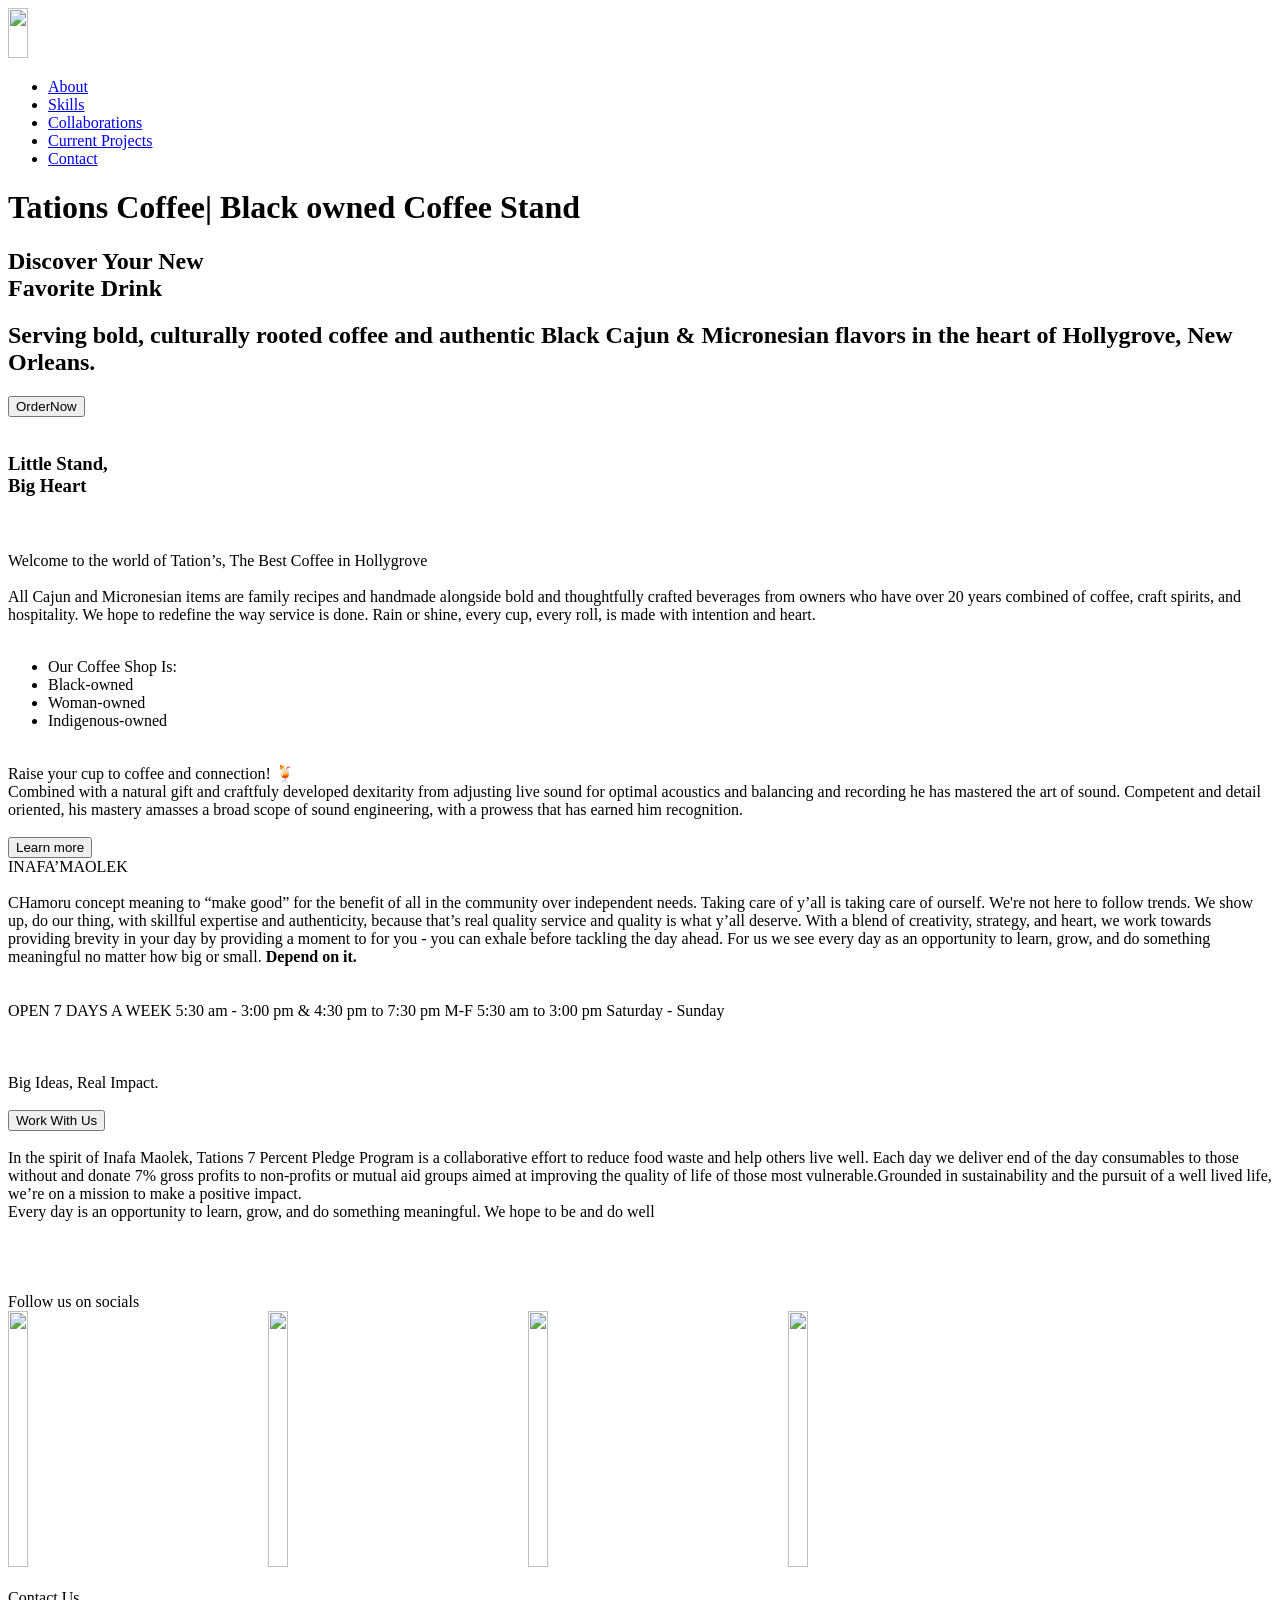
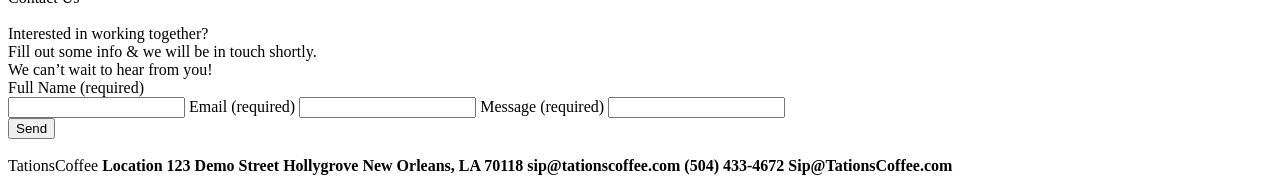
==== tations.html @ 24478614 "Create initial HTML structure for Tations Coffee This HTML file serves as a portfolio for Tations Co" ====
<!DOCTYPE html>
<html lang="en">

<head>
  <meta charset="UTF-8">
  <meta name="viewport" content="width=device-width, initial-scale=1.0">
  <title>Portfolio by Lacey Greene</title>
  <link href="https://fonts.googleapis.com/css2?family=Roboto&family=Open+Sans&family=Lato&family=Montserrat&family=Merriweather&family=Playfair+Display&family=Fira+Code&family=Source+Code+Pro&display=swap" rel="stylesheet">
  <link rel="stylesheet" href="index.css">
  <link rel="stylesheet" href="https://cdnjs.cloudflare.com/ajax/libs/font-awesome/4.7.0/css/font-awesome.min.css">
</head>

<body>
  <main id="homepage">

    <nav id="nav-bar">
      <img id="page-logo" src="https://images.unsplash.com/photo-1601539198710-3ae01f7b9fe1?crop=entropy&cs=srgb&fm=jpg&ixid=M3wzMjM4NDZ8MHwxfHJhbmRvbXx8fHx8fHx8fDE3NzM5NDg0NzB8&ixlib=rb-4.1.0&q=85" style="height:50px; aspect-ratio: 1 / 1" margin="0" padding="0" align-self="flex-end">
      <ul id="nav-list">

        <li><a class="nav-link" href="/html/about.html">About</a></li>
        <li><a class="nav-link" href="/html/skills.html">Skills</a></li>
        <li><a class="nav-link" href="/html/projects.html">Collaborations</a></li>
        <li><a class="nav-link" href="/projects.html"><span class="hidden">Current </span>Projects</a></li>
        <li><a class="nav-link" href="/html/contact.html">Contact</a></li>
      </ul>
    </nav>

    <div id="homepage-header">
      <h1><span class="title-subheader">Tations Coffee| Black owned Coffee Stand</span></h1>
      
      <h2><span class="name-header">Discover Your New<br>Favorite Drink</span></h2>
    
      <h2><span class="title-subheader">Serving bold, culturally rooted coffee and authentic Black Cajun & Micronesian flavors in the heart of Hollygrove, New Orleans.</span></h2>
      <button id="order-now">OrderNow</button>
    </div>

    <section id="big-heart" class="sections">
      <img>
      <h3><span class="section-header" id="little-stand">Little Stand,<br>
          Big Heart<span></h3>
      <br><br>
      <span id="welcome">Welcome to the world of Tation’s, The Best Coffee in Hollygrove</span><br><br>

      All Cajun and Micronesian items are family recipes and handmade alongside bold and thoughtfully crafted beverages from owners who have over 20 years combined of coffee, craft spirits, and hospitality. We hope to redefine the way service is done. Rain or shine, every cup, every roll, is made with intention and heart.
<br><br>
        <ul>
          <li>Our Coffee Shop Is:</li>
      <li>Black-owned</li>

      <li>Woman-owned</li>

      <li>Indigenous-owned</li>
        </ul>
        <br>
      Raise your cup to coffee and connection! 🍹<br>
      Combined with a natural gift and craftfuly developed dexitarity from adjusting live sound for optimal acoustics and balancing and recording he has mastered the art of sound. Competent and detail oriented, his mastery amasses a broad scope of sound engineering, with a prowess that has earned him recognition. <br><br>
        <button>Learn more</button>
    </section>

    <section id="inafa" class="sections">
      <span class="section-header" id="inafa-maolek">INAFA’MAOLEK</span><br><br>
      CHamoru concept meaning to “make good” for the benefit of all in the community over independent needs. Taking care of y’all is taking care of ourself. We're not here to follow trends. We show up, do our thing, with skillful expertise and authenticity, because that’s real quality service and quality is what y’all deserve. With a blend of creativity, strategy, and heart, we work towards providing brevity in your day by providing a moment to for you - you can exhale before tackling the day ahead. For us we see every day as an opportunity to learn, grow, and do something meaningful no matter how big or small. <strong>Depend on it.</strong><br><br><br>
      OPEN 7 DAYS A WEEK
5:30 am - 3:00 pm & 4:30 pm to 7:30 pm M-F
5:30 am to 3:00 pm Saturday - Sunday
      <br><br><br><br>
        </section>
        <section id="impact">
      <span class="section-header" id="big-ideas">Big Ideas, Real Impact.</span><br><br>
      <button>Work With Us</button><br><br>
     <span>In the spirit of Inafa Maolek, Tations 7 Percent Pledge Program is a collaborative effort to reduce food waste and help others live well. Each day we deliver end of the day consumables to those without and donate 7% gross profits to non-profits or mutual aid groups aimed at improving the quality of life of those most vulnerable.Grounded in sustainability and the pursuit of a well lived life, we’re on a mission to make a positive impact.</span> <br>
      <span class="red-text">Every day is an opportunity to learn, grow, and do something meaningful. We hope to be  and do well</span>
      <br>
      <img>
        </section>
      <br><br><br>
       
<section id="socials" class="sections">
      <span class="section-header" id="follow-us">Follow us on socials
</span>
      <div id="social-images">
        <img src="https://images.unsplash.com/photo-1623578620339-1008f17911b3?crop=entropy&cs=srgb&fm=jpg&ixid=M3wzMjM4NDZ8MHwxfHJhbmRvbXx8fHx8fHx8fDE3NzM5NTcxOTZ8&ixlib=rb-4.1.0&q=85" style="height:20vw; aspect-ratio: 1 / 1">
          <img src="https://images.unsplash.com/photo-1623578620339-1008f17911b3?crop=entropy&cs=srgb&fm=jpg&ixid=M3wzMjM4NDZ8MHwxfHJhbmRvbXx8fHx8fHx8fDE3NzM5NTcxOTZ8&ixlib=rb-4.1.0&q=85" style="height:20vw; aspect-ratio: 1 / 1" >
        <img src="https://images.unsplash.com/photo-1623578620339-1008f17911b3?crop=entropy&cs=srgb&fm=jpg&ixid=M3wzMjM4NDZ8MHwxfHJhbmRvbXx8fHx8fHx8fDE3NzM5NTcxOTZ8&ixlib=rb-4.1.0&q=85" style="height:20vw; aspect-ratio: 1 / 1">
        <img src="https://images.unsplash.com/photo-1623578620339-1008f17911b3?crop=entropy&cs=srgb&fm=jpg&ixid=M3wzMjM4NDZ8MHwxfHJhbmRvbXx8fHx8fHx8fDE3NzM5NTcxOTZ8&ixlib=rb-4.1.0&q=85" style="height:20vw; aspect-ratio: 1 / 1">
        </div>
</section>
      <br>
<section class="sections" id="contact">
  <div>
            <span class="section-header" style="width:100%" id="contact-us">Contact Us</span><br><br>
      <span class="section-subheader" style="width:100%">Interested in working together? <br>Fill out some info & we will be in touch shortly.<br> We can’t wait to hear from you!</span><br>
  </div>
  <div>
<form action="/html-codes/forms/html-form-tag-action.cfm" target="_blank" method="get">
Full Name (required)<br>
<input type="text" name="first-name" value="" maxlength="90" >
  Email (required)
  <input type="text" name="email" value="" maxlength="90" >
  Message (required) <input type="text" name="message" value="" maxlength="90" id="message">
<br>
<input class="btn" type="submit" value="Send">
</form>
  </div>
        </section>
          <br>
<footer>
      <span id="tc">TationsCoffee</span>
  <strong>Location<strong>

123 Demo Street
Hollygrove New Orleans, LA 70118

sip@tationscoffee.com
(504) 433-4672
       <span href="mailto:someone@example.com">Sip@TationsCoffee.com</span>
</footer>
  </main>
</body>

</html>
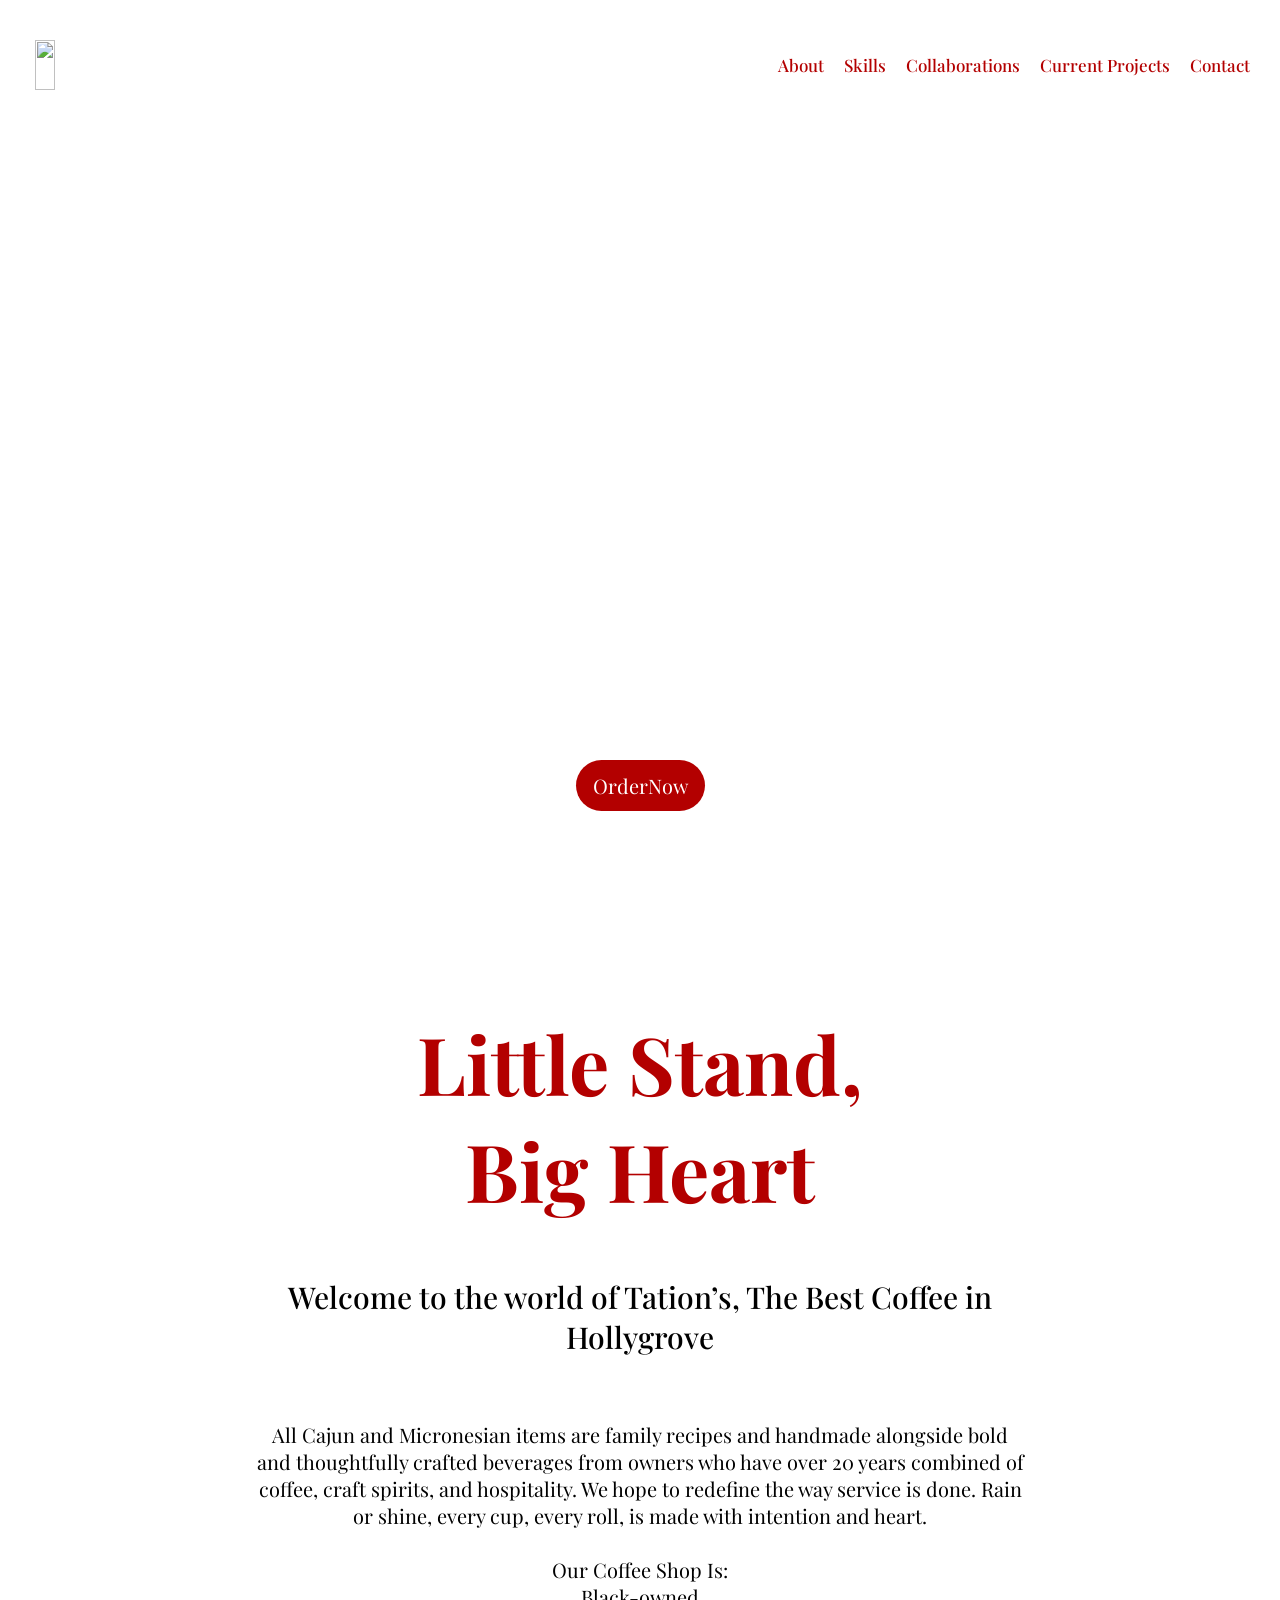
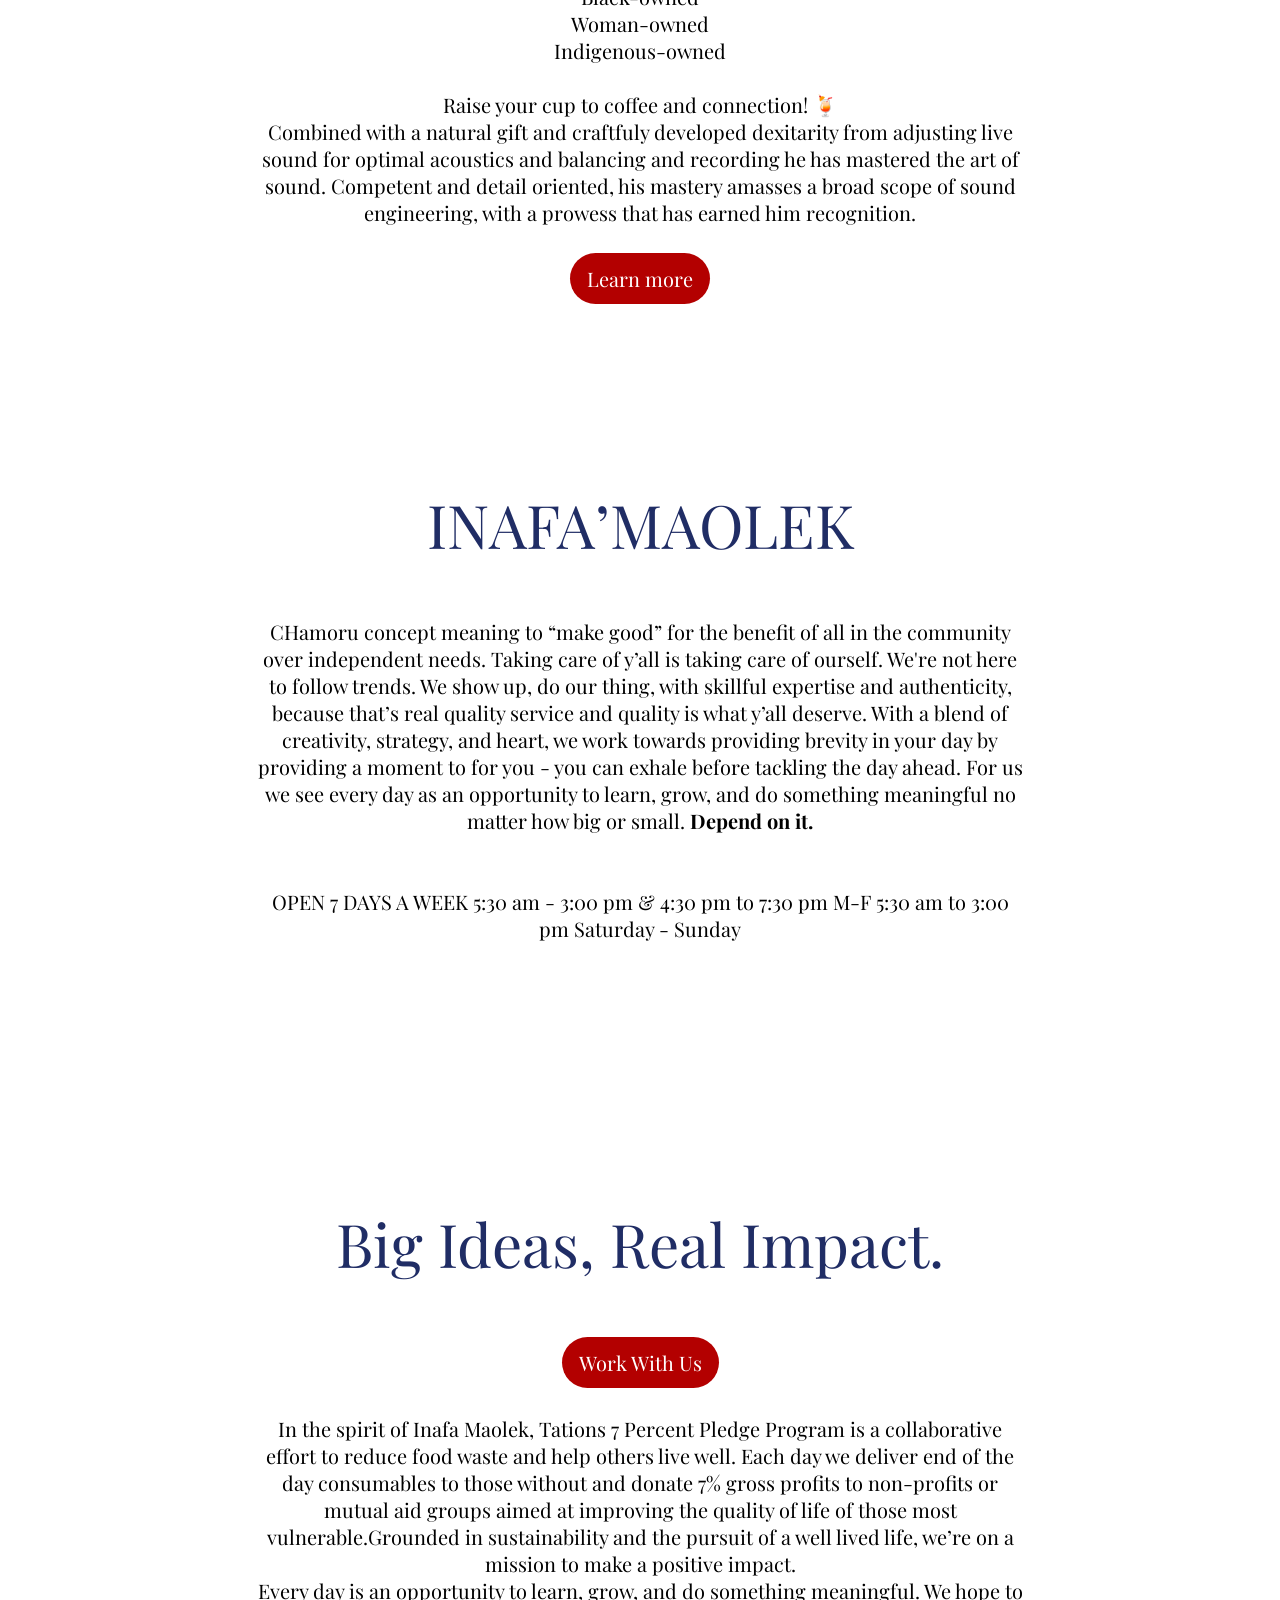
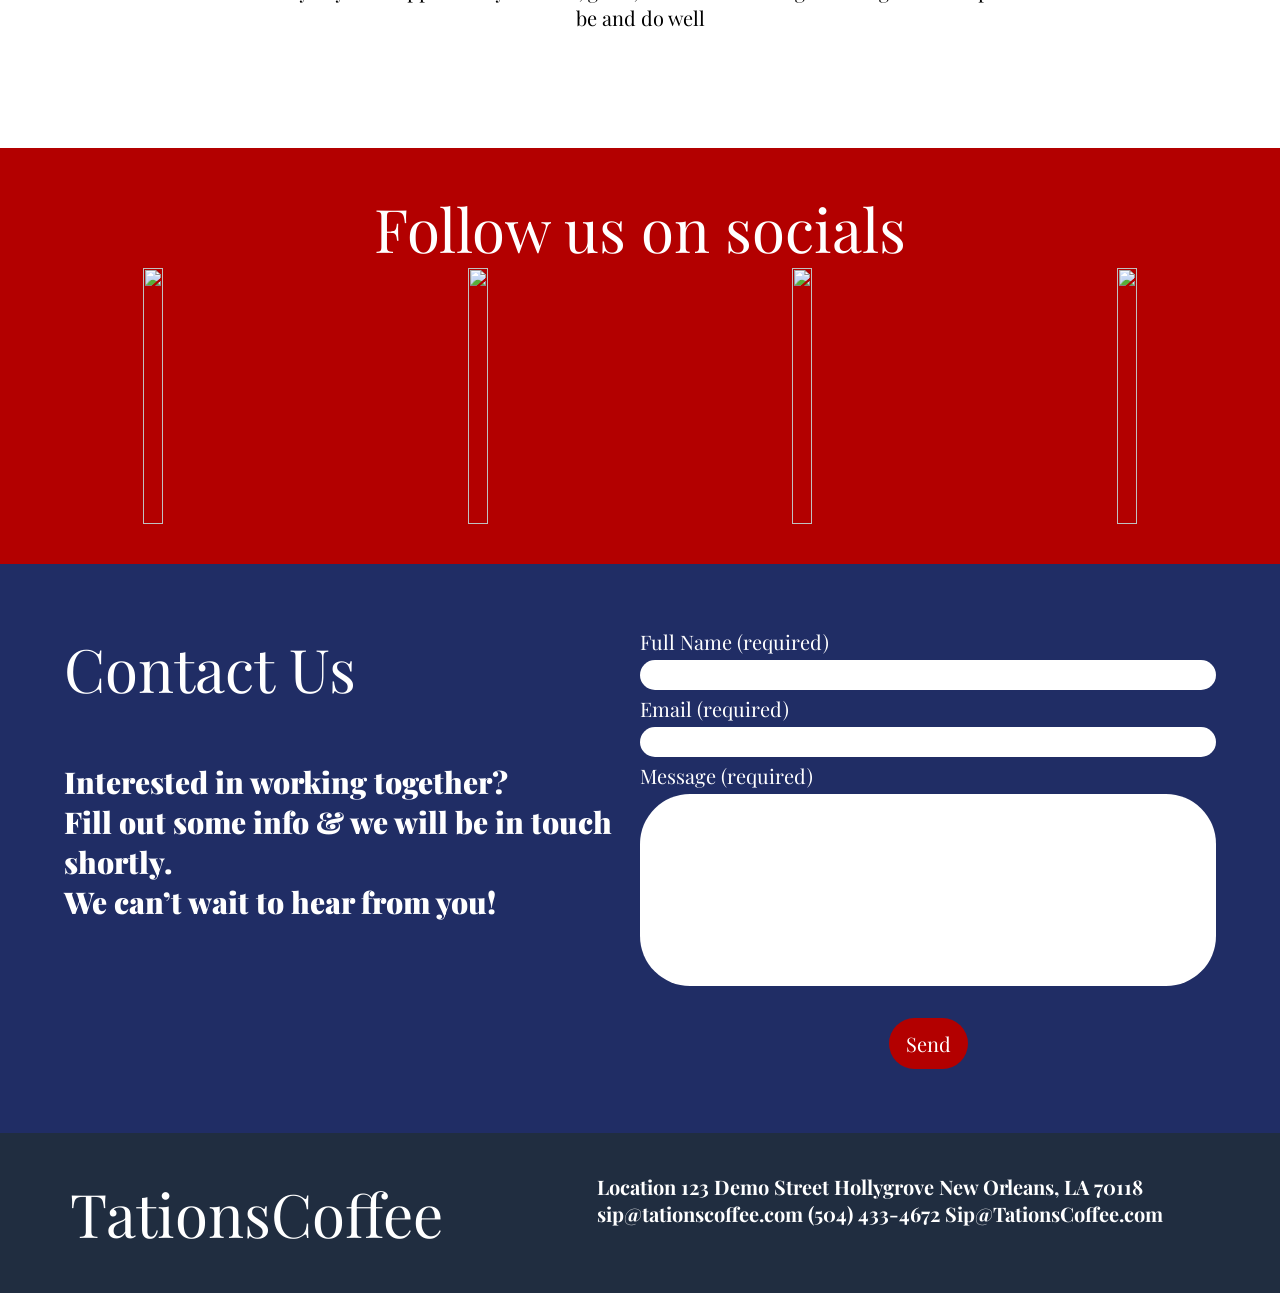
==== commit 6766c60b: "Update stylesheet link path in tations.html" ====
--- a/tations.html
+++ b/tations.html
@@ -6,7 +6,7 @@
   <meta name="viewport" content="width=device-width, initial-scale=1.0">
   <title>Portfolio by Lacey Greene</title>
   <link href="https://fonts.googleapis.com/css2?family=Roboto&family=Open+Sans&family=Lato&family=Montserrat&family=Merriweather&family=Playfair+Display&family=Fira+Code&family=Source+Code+Pro&display=swap" rel="stylesheet">
-  <link rel="stylesheet" href="index.css">
+  <link rel="stylesheet" href="/index.css">
   <link rel="stylesheet" href="https://cdnjs.cloudflare.com/ajax/libs/font-awesome/4.7.0/css/font-awesome.min.css">
 </head>
 
--- a/index.css
+++ b/index.css
@@ -0,0 +1,201 @@
+:root {
+  --soft-blue: #007bff;
+  --coder-pink: #ff69b4;
+  --deep-blue: #003366;
+  --emerald-green: #2e8b57;
+  --vibrant-orange: #ffa500;
+  --light-grey: #efe8e8;
+  --dark-grey: #333333;
+  --black: #000000;
+  --light-red: rgba(130, 29, 22, 0.9);
+  --dark-red: rgb(130, 29, 22);
+}
+* {
+  box-sizing: border-box;
+  margin: 0;
+  padding: 0;
+}
+html {
+  font-size: 62.5%;
+   font-family: 'Fraunces', "Playfair Display";
+}
+#homepage {
+  display: flex;
+  flex-direction: row;
+  flex-wrap: wrap;
+  width: 100vw;
+  height: 100vh;
+    background-color:#ffffff;
+  text-align:center;
+  font-size:2rem;
+}
+button, .btn {
+    background-color:#b30000;
+    color:white;
+    border-radius:40px;
+    width:auto;
+    height: auto;
+    padding: 12px 17px;
+  font-size:2rem;
+  border-style:none; 
+  font-family: "Playfair Display";
+margin:auto;
+}
+#homepage-header {
+  width:100vw;
+  text-align: center;
+  padding: 80px 20px;
+  background: url("https://images.unsplash.com/photo-1562766370-226f5648d946?crop=entropy&cs=srgb&fm=jpg&ixid=M3wzMjM4NDZ8MHwxfHJhbmRvbXx8fHx8fHx8fDE3NzM5NDc0ODZ8&ixlib=rb-4.1.0&q=85")
+    repeat;
+  background-size: 100vw;
+  background-position: 50% 50%;
+  color:#ffffff;
+}
+
+#nav-bar {
+  width: 100vw;
+  margin-top: 2rem;
+  padding: 20px;
+  display:flex;
+  align-items:center;
+
+}
+#nav-list {
+  display: flex;
+  flex-direction: row;
+  width: 100%;
+  justify-content: space-around;
+  font-size: 1.7rem;
+  justify-content: flex-end;
+  align-items:center;
+}
+.nav-link {
+  text-decoration: none;
+  font-weight: 500;
+  color:#b30000;
+  padding:0 10px;
+}
+.nav-link:hover {
+  font-weight: 600;
+  font-size: 1.8rem;
+}
+.nav-link:hover, .nav-link:visited, .nav-link:active {
+  color: black;
+}
+#nav-list li {
+  list-style-type: none;
+}
+#homepage-header {
+  font-size: 7rem;
+  font-weight: 650;
+  margin: 12vh auto 0 auto;
+}
+.title-subheader, #welcome {
+  font-size: 3rem;
+  font-weight: 500;
+  display: block;
+  margin-bottom: 1rem;
+}
+#email-me {
+  width: 40%;
+}
+#email-me-text {
+  padding-bottom: 0.5rem;
+  text-decoration: none;
+  border-bottom: 2px solid black;
+  color: black;
+}
+#email-me-text:hover {
+  font-weight: 600;
+  cursor: pointer;
+}
+#email-me-text:clicked {
+  color: black;
+}
+.sections {
+  display:inline-block;
+  width:100%;
+  font-size: 2rem;
+}
+.section-header {
+  display: block;
+}
+ul li{
+list-style-type:none;
+}
+#big-heart, #impact, #inafa {
+   padding: 10vh 20vw;
+}
+#inafa-maolek, #big-ideas{
+  font-size:6rem;
+  color:#202d65;
+}
+#follow-us, #contact-us, #tc {
+    font-size:6rem;
+color:#ffffff;
+}
+#little-stand{
+  font-size:8rem;
+  color:#b30000;
+}
+.section-subheader{
+ width:100vw;
+ font-size: 3rem;
+ font-weight:900;
+}
+#socials {
+  background-color:#b30000;
+  padding: 40px 25px;
+  color:white;
+}
+#social-images{
+  display:flex;
+  flex-direction:row;
+  justify-content:space-between;
+}
+#contact{
+  background-color:#202d65;
+  width:100vw;
+  padding:5vw;
+  color: #ffffff;
+  display: flex;
+  flex-direction:row;
+}
+#contact div { 
+width: 50%;
+text-align:left;
+}
+form {
+  display: flex;
+  flex-direction:column;
+  justify-content:center;
+}
+input{
+  display:block;
+  border-radius:50px;
+  border-style:none;
+  height: 3rem;
+  width:45vw;
+  margin:5px auto;
+}
+#message{
+  height: 15vw;
+}
+footer{
+  background-color:#202d40;
+  width: 100vw;
+  display:flex;
+  flex-direction:row;
+  justify-content:space-between;
+  align-items:flex-start;
+  color:white;
+  text-align:left;
+  padding:40px 70px ;
+}
+#tc {
+  width:75vw;
+  align-text:left;
+}
+/* Responsive */
+@media (max-width: 800px) {
+ 
